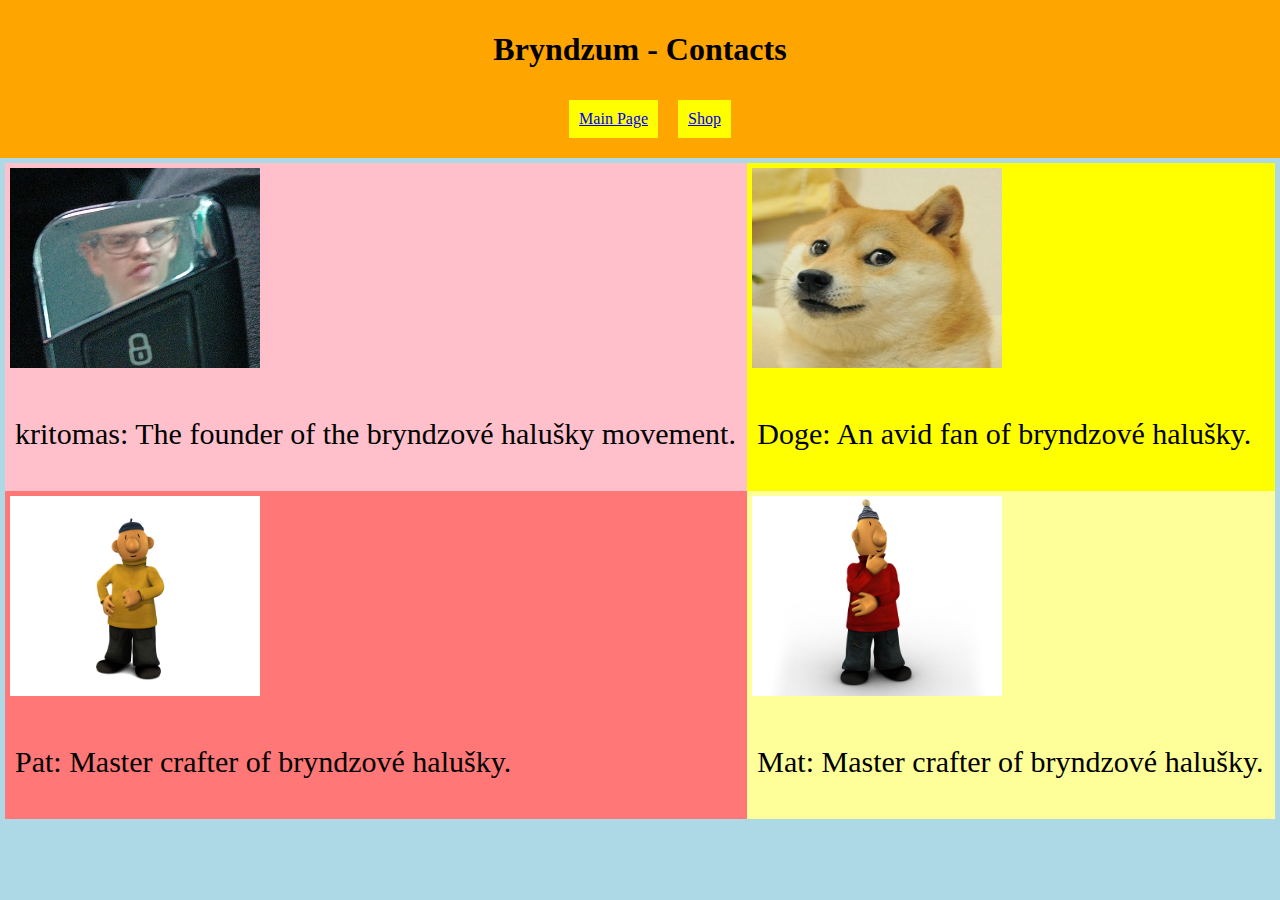
==== contacts.html @ 6a23b782 "Contacts prototype." ====
<!DOCTYPE html>
<html lang="en" dir="ltr">
	<head>
		<meta charset="utf-8">
		<title>Bryndzum - Contacts</title>
		<link rel="icon" type="image/x-icon" href="favicon.ico">
		<link rel="stylesheet" href="style.css">
	</head>
	<body>
		<div class="container">
			<header>
				<h1>Bryndzum - Contacts</h1>
				<div class="nav">
					<div class="link">
						<a href="index.html">Main Page</a>
					</div>
					<div class="link">
						<a href="shop.html">Shop</a>
					</div>
				</div>
			</header>
			<main>
				<div class="contact-grid">
					<div class="contact-krit">
						<img class="cardimg" src="spooky.jpg">
						<p>The founder of the bryndzové halušky movement.</p>
					</div>
					<div class="contact-krit">
						<img class="cardimg" src="spooky.jpg">
						<p>kritomas: The founder of the bryndzové halušky movement.</p>
					</div>
					<div class="contact-doge">
						<img class="cardimg" src="doge.jpeg">
						<p>Doge: An avid fan of bryndzové halušky.</p>
					</div>
					<div class="contact-pat">
						<img class="cardimg" src="pat.jpeg">
						<p>Pat: Master crafter of bryndzové halušky.</p>
					</div>
					<div class="contact-mat">
						<img class="cardimg" src="mat.jpeg">
						<p>Mat: Master crafter of bryndzové halušky.</p>
					</div>
				</div>
			</main>
		</div>
	</body>
</html>
---- style.css ----
html {
	margin: 0;
	padding: 0;
}
body
{
	margin: 0;
	padding: 0;
}

.container {
	display: grid;
	width: 100vw;
	height: 100vh;
	grid-template: 1fr 7fr / 1fr 5fr;
}

header {
	background-color: orange;
	grid-area: 1 / 1 / 2 / 3;
	padding: 10px;
	/*display: flex;
	/*grid-template: 1fr 1fr / 1fr 1fr;*/
}

.nav
{
	width: 100vw;
	/*grid-template: 1fr 7fr / 1fr 5fr;*/
	display: flex;
	align-items: center;
	justify-content: center;
}

.link {
	padding: 10px;
	margin: 10px;
	background-color: yellow;
	align-content: center;
}

h1 {
	text-align: center;
	font-family: ubuntu;

}
a {
	font-family: ubuntu;
}

img {
	width: 10vw;
	height: 10vh;
}

main {
	background-color: lightblue;
	grid-area: 2 / 1 / 3 / 3;
}

p {
	padding: 10px;
	font-family: ubuntu;
	font-size: 30px;
}

.shop
{
	display: flex;
	flex-flow: row wrap;
	justify-content: start;
}
.card
{
	width: 300px;
	padding: 10px;
	margin: 5px;
	background-color: cyan;
	font-family: ubuntu;
}
.cardimg {
	padding: 5px;
	width: 250px;
	height: 200px;
}

.contact-grid {
	margin: 5px;
	display: grid;
	grid-template: 1fr 1f 1fr / 1fr 1fr
}
.contact-krit {
	background-color: pink;
	grid-area: 1 / 1 / 2 / 2;
}
.contact-doge {
	background-color: yellow;
	grid-area: 1 / 2 / 2 / 3;
}
.contact-pat {
	background-color: #ff7777;
	grid-area: 2 / 1 / 3 / 2;
}
.contact-mat {
	background-color: #ffff99;
	grid-area: 2 / 2 / 3 / 3;
}
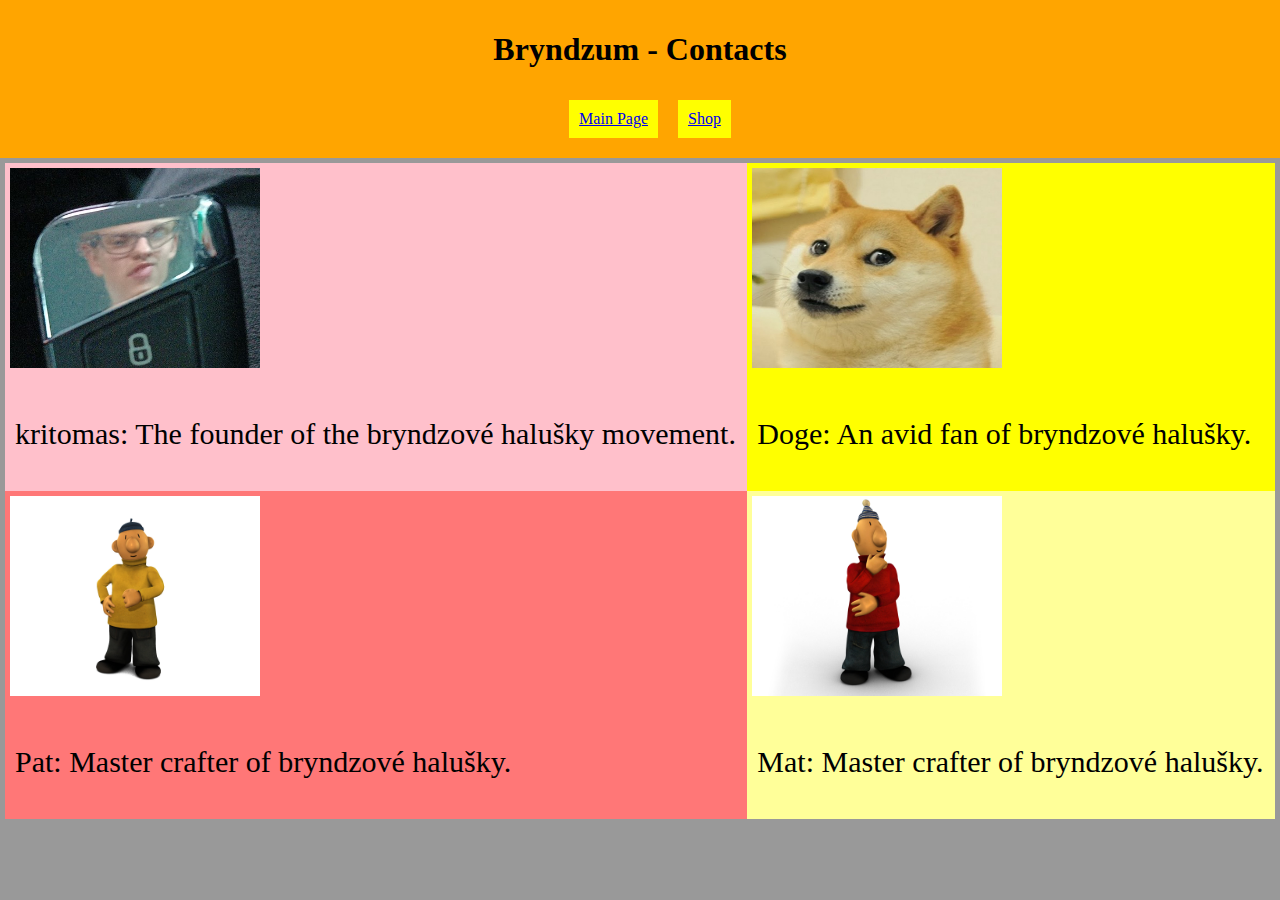
==== commit a7ca5048: "Backgrounds for various pages." ====
--- a/contacts.html
+++ b/contacts.html
@@ -19,7 +19,7 @@
 					</div>
 				</div>
 			</header>
-			<main>
+			<main class="contactpage">
 				<div class="contact-grid">
 					<div class="contact-krit">
 						<img class="cardimg" src="spooky.jpg">
--- a/style.css
+++ b/style.css
@@ -54,8 +54,16 @@
 }
 
 main {
+	grid-area: 2 / 1 / 3 / 3;
+}
+.mainpage {
 	background-color: lightblue;
-	grid-area: 2 / 1 / 3 / 3;
+}
+.shoppage {
+	background-color: #ffff99;
+}
+.contactpage {
+	background-color: #999999;
 }
 
 p {
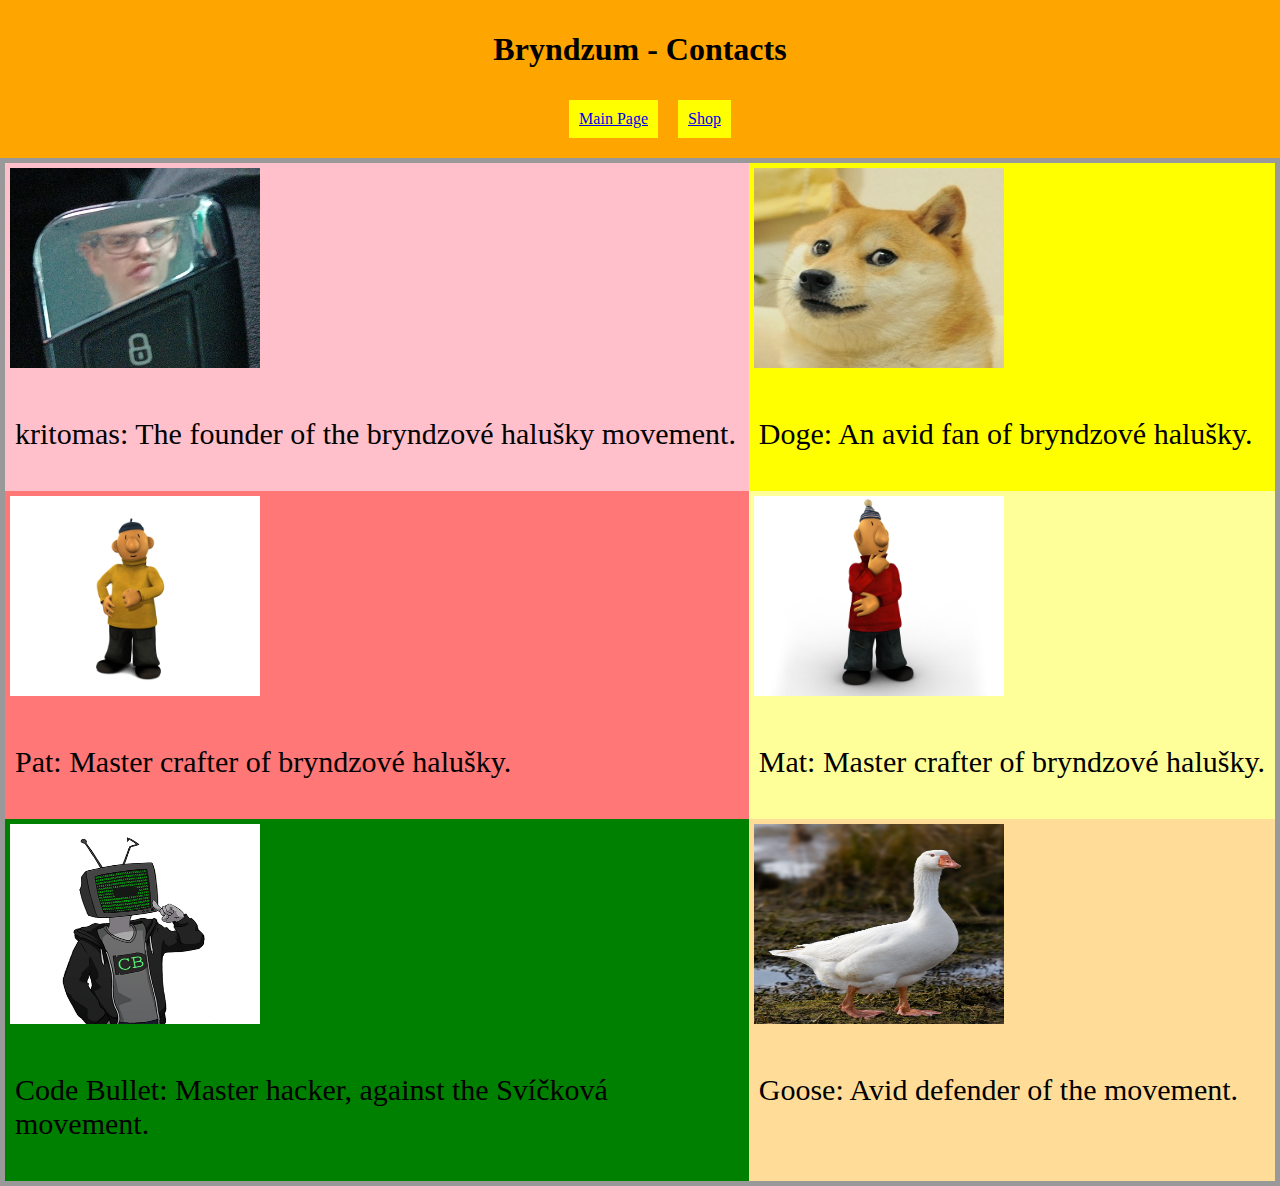
==== commit 50a70086: "Finished contacts." ====
--- a/contacts.html
+++ b/contacts.html
@@ -41,6 +41,14 @@
 						<img class="cardimg" src="mat.jpeg">
 						<p>Mat: Master crafter of bryndzové halušky.</p>
 					</div>
+					<div class="contact-codebullet">
+						<img class="cardimg" src="codebullet.png">
+						<p>Code Bullet: Master hacker, against the Svíčková movement.</p>
+					</div>
+					<div class="contact-goose">
+						<img class="cardimg" src="goose.jpeg">
+						<p>Goose: Avid defender of the movement.</p>
+					</div>
 				</div>
 			</main>
 		</div>
--- a/style.css
+++ b/style.css
@@ -112,4 +112,12 @@
 .contact-mat {
 	background-color: #ffff99;
 	grid-area: 2 / 2 / 3 / 3;
+}
+.contact-codebullet {
+	background-color: green;
+	grid-area: 3 / 1 / 4 / 2;
+}
+.contact-goose {
+	background-color: #ffdd99;
+	grid-area: 3 / 2 / 4 / 3;
 }